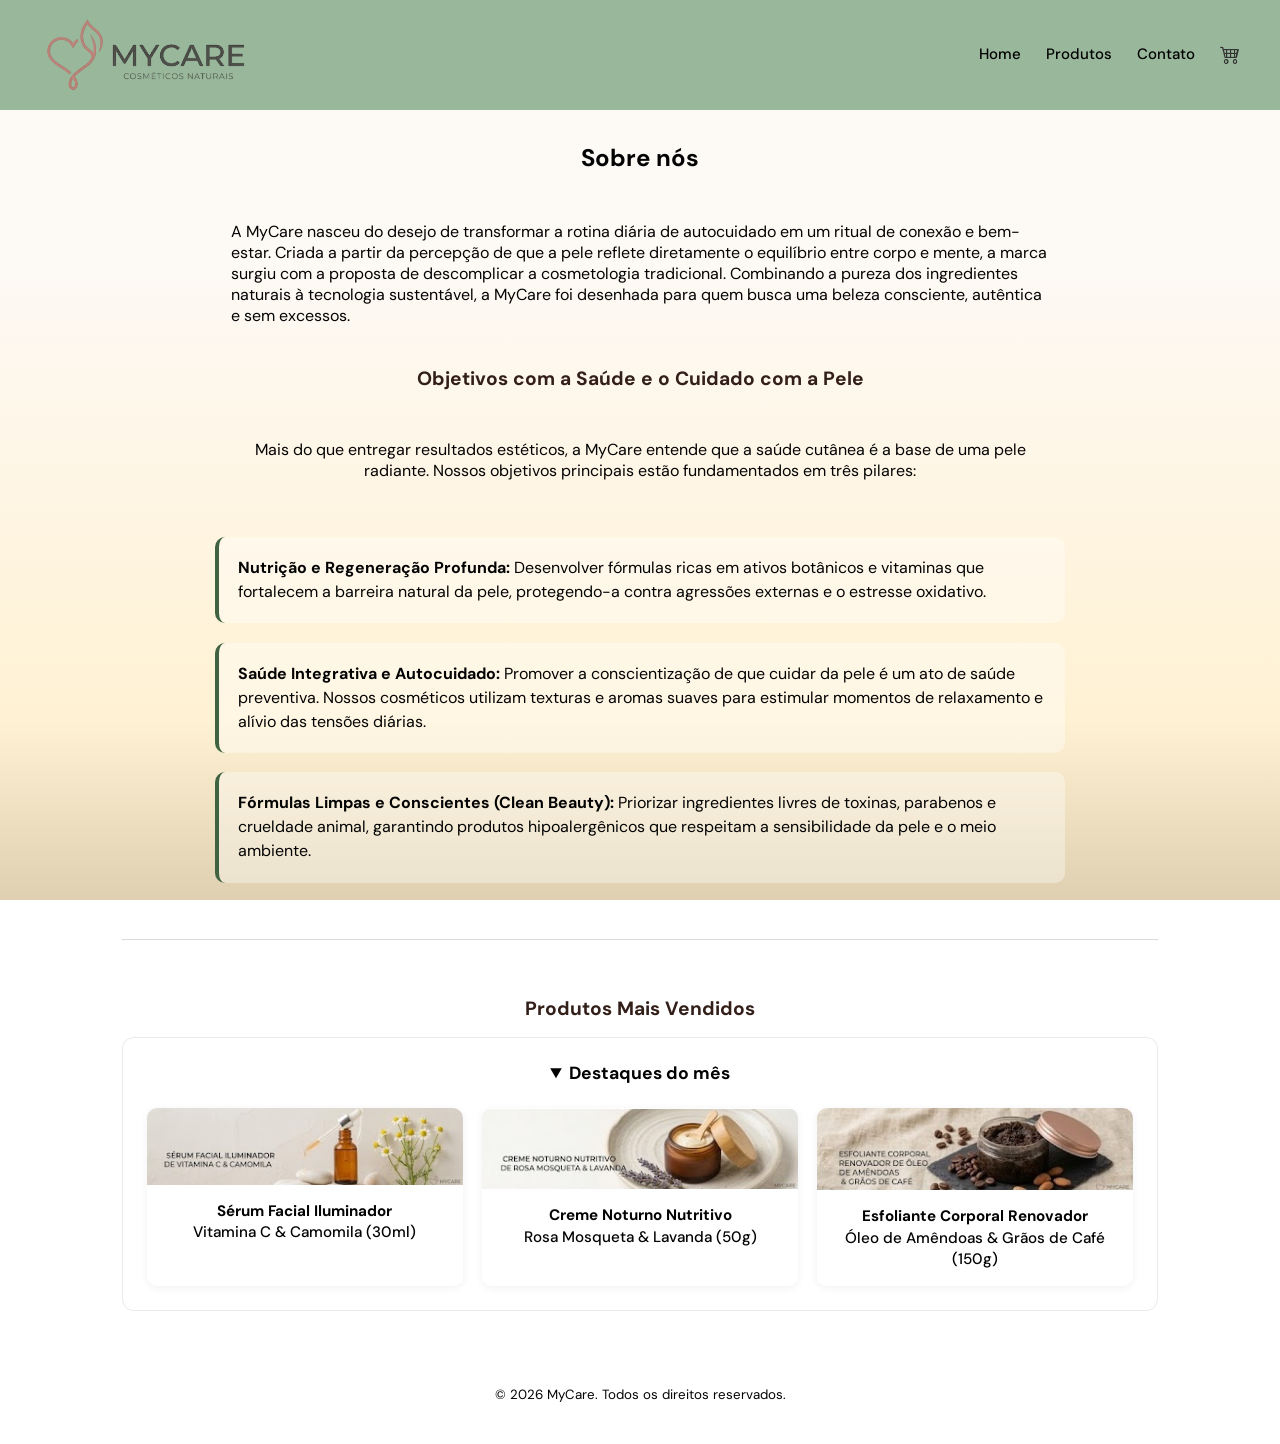
==== index.html @ 38de63ad "docs: update project documentation in README" ====
<!DOCTYPE html>
<html lang="pt-br">

<head>
    <meta charset="UTF-8">
    <meta name="viewport" content="width=device-width, initial-scale=1.0">
    <title>MyCare - Website</title>
    
    <link rel="stylesheet" href="css/style.css">
    <link rel="stylesheet" href="https://cdn.jsdelivr.net/npm/bootstrap-icons@1.11.3/font/bootstrap-icons.min.css">
</head>

<body>
    
    <header class="cabecalho">
        <div class="logo">
            <img src="imagens/banners/logo.png" alt="Logo MyCare">
        </div>

        <nav class="menu-navegacao">
            <a href="index.html">Home</a>
            <a href="produtos.html">Produtos</a>
            <a href="contato.html">Contato</a>

              <button class="btn border-0 bg-transparent p-0">
                    <i class="bi bi-cart4 meu-carrinho-icon"></i>
            </button>
        </nav>
    </header>
    
    <main>
        <!-- Seção Sobre Nós -->
        <section class="secao-info">
            <h1>Sobre nós</h1>
            <p>A MyCare nasceu do desejo de transformar a rotina diária de autocuidado em um ritual de conexão e bem-estar. Criada a partir da percepção de que a pele reflete diretamente o equilíbrio entre corpo e mente, a marca surgiu com a proposta de descomplicar a cosmetologia tradicional. Combinando a pureza dos ingredientes naturais à tecnologia sustentável, a MyCare foi desenhada para quem busca uma beleza consciente, autêntica e sem excessos.</p>
        </section>

        <!-- Seção Objetivos -->
        <section class="secao-info">
            <h2>Objetivos com a Saúde e o Cuidado com a Pele</h2>
            <p class="subtitulo">Mais do que entregar resultados estéticos, a MyCare entende que a saúde cutânea é a base de uma pele radiante. Nossos objetivos principais estão fundamentados em três pilares:</p>

            <ul class="lista-pilares">
                <li>
                    <strong>Nutrição e Regeneração Profunda:</strong> Desenvolver fórmulas ricas em ativos botânicos e vitaminas que fortalecem a barreira natural da pele, protegendo-a contra agressões externas e o estresse oxidativo.
                </li>
                <li>
                    <strong>Saúde Integrativa e Autocuidado:</strong> Promover a conscientização de que cuidar da pele é um ato de saúde preventiva. Nossos cosméticos utilizam texturas e aromas suaves para estimular momentos de relaxamento e alívio das tensões diárias.
                </li>
                <li>
                    <strong>Fórmulas Limpas e Conscientes (Clean Beauty):</strong> Priorizar ingredientes livres de toxinas, parabenos e crueldade animal, garantindo produtos hipoalergênicos que respeitam a sensibilidade da pele e o meio ambiente.
                </li>
            </ul>
        </section>

        <hr class="divisor">
        
 <!-- Seção Destaques / Mais Vendidos -->
        <section class="destaques">
            <h2>Produtos Mais Vendidos</h2>
            
            <details class="item-faq" open>
                <summary>Destaques do mês</summary>

                <div class="lista-banners-destaque">
                    <!-- Produto 1 -->
                    <a href="produtos/produto1.html" class="banner-card">
                        <img src="imagens/banners/destaque1.png" alt="Sérum Facial Iluminador" class="img-banner-destaque">
                        <p class="legenda-banner"><strong>Sérum Facial Iluminador</strong><br>Vitamina C & Camomila (30ml)</p>
                    </a>

                    <!-- Produto 2 -->
                    <a href="produtos/produto2.html" class="banner-card">
                        <img src="imagens/banners/destaque2.png" alt="Creme Noturno Nutritivo" class="img-banner-destaque">
                        <p class="legenda-banner"><strong>Creme Noturno Nutritivo</strong><br>Rosa Mosqueta & Lavanda (50g)</p>
                    </a>

                    <!-- Produto 3 -->
                    <a href="produtos/produto3.html" class="banner-card">
                        <img src="imagens/banners/destaque3.png" alt="Esfoliante Corporal Renovador" class="img-banner-destaque">
                        <p class="legenda-banner"><strong>Esfoliante Corporal Renovador</strong><br>Óleo de Amêndoas & Grãos de Café (150g)</p>
                    </a>
                </div>
            </details>
        </section>
      
    </main>

    <footer>
        <p><small>© 2026 MyCare. Todos os direitos reservados.</small></p>
    </footer>

</body>

</html>
---- css/style.css ----
@import url('https://fonts.googleapis.com/css2?family=DM+Sans:ital,opsz,wght@0,9..40,100..1000;1,9..40,100..1000&display=swap');

/* ==========================================================================
   1. VARIÁVEIS E CONFIGURAÇÕES GLOBAIS
   ========================================================================== */
:root {
    /* Paleta Principal e Tema */
    --header-color: #99B89B;
    --background-color: #B8AE98;
    --tertiary-color: #B898A4;
    --neutral-color: #98A1B8;
    --text-color: #3F6341;
    --link-color: #9AA9B8;
    
    /* Cores de Texto e Títulos */
    --color-text-main: #030303;
    --color-text-dark: #000000;
    --color-title: #331F19;
    --color-placeholder: #798252;
    --color-btn-text: #ffffff;
    
    /* Gradiente do Fundo */
    --bg-gradient-top: #fdf9f4;
    --bg-gradient-middle: #fff1d3;
    --bg-gradient-bottom: #3b2903;
    
    /* Cores de Bordas, Divisores e Efeitos */
    --color-border-input: #CCD595;
    --color-border-light: rgba(0, 0, 0, 0.08);
    --color-border-divider: rgba(0, 0, 0, 0.15);
    
    /* Cores Transparentes para Cartões e Campos */
    --bg-input: rgba(255, 255, 255, 0.4);
    --bg-pilares: rgba(255, 255, 255, 0.35);
    --bg-faq: rgba(255, 255, 255, 0.25);
    --bg-card: rgba(255, 255, 255, 0.5);
    --bg-card-hover: rgba(255, 255, 255, 0.85);
    
    /* Sombras */
    --shadow-card: 0 2px 8px rgba(0, 0, 0, 0.06);
}

/* ==========================================================================
   2. RESET E ESTRUTURA BASE
   ========================================================================== */
* {
    margin: 0;
    padding: 0;
    box-sizing: border-box;
}

html, body {
    min-height: 100vh;
}

body {
    display: flex;
    flex-direction: column;
    background: linear-gradient(180deg, var(--bg-gradient-top) 30%, var(--bg-gradient-middle) 80%, var(--bg-gradient-bottom) 200%);
    background-attachment: fixed;
    font-family: "DM Sans", sans-serif;
    font-weight: 400;
    text-align: center;
    color: var(--color-text-main);
}

/* ==========================================================================
   3. CABEÇALHO E NAVEGAÇÃO
   ========================================================================== */
header, .cabecalho {
    display: flex;
    align-items: center;
    justify-content: space-between;
    padding: 15px 40px;
    background-color: var(--header-color);
}

.logo img {
    margin: 0;
    height: 80px;
    width: auto;
    display: block;
}

.menu-navegacao {
    display: flex;
    gap: 25px;
}

.menu-navegacao a, a {
    color: var(--color-text-dark);
    text-decoration: none;
    font-weight: 500;
    font-size: 15px;
    transition: opacity 0.2s ease;
}

.menu-navegacao a:hover, a:hover {
    opacity: 0.5;
}

.nav-link .bi-cart4 {
    font-size: 1.2rem; 
    color: #333; 
    cursor: pointer; 
}

header button {
    background: transparent; 
    border: none;             
    padding: 0;              
    cursor: pointer;         
}
.meu-carrinho-icon {
    font-size: 20px; 
    color: #333;      
}

/* ==========================================================================
   4. LAYOUT PRINCIPAL E ELEMENTOS DE TEXTO
   ========================================================================== */
main {
    flex: 1; 
    padding: 2rem;
    display: flex;
    flex-direction: column;
    gap: 1.5rem;
    max-width: 1100px;
    margin: 0 auto;
    width: 100%;
}

section {
    display: flex;
    flex-direction: column;
    gap: 1rem;
    align-items: center;
}

h2 {
    color: var(--color-title);
    font-size: 1.2rem;
}

p {
    padding: 1rem;
    color: var(--color-text-main);
    font-size: 1rem;
}

/* ==========================================================================
   5. FORMULÁRIOS E CONTATO
   ========================================================================== */
.secao-contato {
    width: 100%;
}

.form-contato {
    display: flex;
    flex-direction: column;
    gap: 1.25rem;
    width: 100%;
    max-width: 500px;
    margin: 1.5rem auto 0 auto;
    text-align: left;
}

.campo-form {
    display: flex;
    flex-direction: column;
    gap: 0.4rem;
    width: 100%;
}

.campo-form label {
    font-weight: 500;
    color: var(--color-title);
    font-size: 0.95rem;
}

input[type="text"], 
input[type="email"], 
input[type="tel"], 
textarea {
    text-align: left;
    width: 100%;
    max-width: 100%;
    padding: 0.75rem 1rem;
    border: 2px solid var(--color-border-input);
    border-radius: 10px;
    background-color: var(--bg-input);
    outline-color: var(--color-title);
    font-family: inherit;
    font-size: 14px;
    color: var(--color-text-main);
    resize: vertical;
}

input::placeholder, 
textarea::placeholder {
    color: var(--color-placeholder);
    text-align: left;
}

.btn-enviar {
    background-color: var(--text-color);
    color: var(--color-btn-text);
    border: none;
    padding: 0.85rem 1.75rem;
    border-radius: 10px;
    font-size: 1rem;
    font-weight: 600;
    cursor: pointer;
    transition: opacity 0.2s ease, transform 0.1s ease;
    align-self: center;
    margin-top: 0.5rem;
}

.btn-enviar:hover {
    opacity: 0.9;
    transform: translateY(-2px);
}

/* ==========================================================================
   6. GRID DE PRODUTOS GERAL
   ========================================================================== */
.produtos-grid {
    display: grid;
    grid-template-columns: repeat(3, 1fr);
    gap: 25px;
    margin-top: 1rem;
    padding: 20px;
    align-items: stretch;
}

.produto-item {
    background-color: #ffffff;
    border-radius: 8px;
    box-shadow: 0 2px 8px rgba(0, 0, 0, 0.08);
    padding: 16px;
    display: flex;
    flex-direction: column;
    height: 100%;
    transition: transform 0.2s ease, box-shadow 0.2s ease;
}

.produto-item:hover {
    box-shadow: 0 4px 16px rgba(0, 0, 0, 0.15);
}

.produto-link {
    text-decoration: none;
    display: flex;
    flex-direction: column;
    flex-grow: 1; 
}

.produto-item img {
    width: 100%;
    max-width: 250px;
    height: auto;
    display: block;
    margin: 0 auto 12px auto;
    object-fit: cover;
    border-radius: 8px;
    opacity: 1 !important; 
    filter: none !important;
}

.produto-titulo {
    font-size: 14px;
    font-weight: normal;
    color: #333333;
    line-height: 1.3;
    margin: 0;
    transition: color 0.2s ease;
}

.produto-link:hover .produto-titulo {
    color: #3483fa;
}

.preco {
    font-size: 20px;
    font-weight: bold;
    color: #2b2b2b;
    margin-top: auto; 
    padding-top: 12px;
}

/*
==========================================================================
7. PÁGINA DE DETALHES DO PRODUTO (produto1.html)
========================================================================== */

.produto-detalhe-container {
    max-width: 1100px;
    margin: 40px auto;
    padding: 0 20px;
}

.produto-detalhe-card {
    background-color: #ffffff;
    border-radius: 12px;
    box-shadow: 0 4px 16px rgba(0, 0, 0, 0.08);
    display: flex;
    gap: 40px;
    padding: 30px;
    align-items: center;
}

.produto-detalhe-imagem {
    flex: 1;
    display: flex;
    justify-content: center;
    align-items: center;
    background-color: #fafafa;
    border-radius: 8px;
    padding: 20px;
}

.produto-detalhe-imagem img {
    width: 100%;
    max-width: 450px; /* Imagem bem maior que a da grade */
    height: auto;
    object-fit: contain;
    border-radius: 8px;
}

/* Área das Informações (Título, Preço e Textos) */
.produto-detalhe-info {
    flex: 1;
    display: flex;
    flex-direction: column;
    gap: 16px;
}

.produto-detalhe-info h1 {
    font-size: 26px;
    color: #2b2b2b;
    margin: 0;
    line-height: 1.3;
}

.preco-detalhe {
    font-size: 32px;
    font-weight: bold;
    color: #2b2b2b;
    margin: 0;
}

.descricao-secao h3, 
.beneficios-secao h3 {
    font-size: 16px;
    color: #555555;
    margin-bottom: 6px;
}

.descricao-secao p {
    font-size: 15px;
    color: #666666;
    line-height: 1.5;
    margin: 0;
}

.beneficios-secao ul {
    margin: 0;
    padding-left: 20px;
    color: #666666;
    font-size: 15px;
    line-height: 1.5;
}

/* Botão de Compra Estilizado */
.btn-comprar {
    background-color: #3483fa; /* Azul padrão e-commerce */
    color: #ffffff;
    border: none;
    border-radius: 6px;
    padding: 14px 24px;
    font-size: 16px;
    font-weight: 600;
    cursor: pointer;
    margin-top: 10px;
    transition: background-color 0.2s ease;
}

.btn-comprar:hover {
    background-color: #2968c8;
}

/* Responsividade para telas menores (celulares) */
@media (max-width: 768px) {
    .produto-detalhe-card {
        flex-direction: column;
        padding: 20px;
    }
    
    .produto-detalhe-imagem img {
        max-width: 100%;
    }
}

/* ==========================================================================
   7. RODAPÉ
   ========================================================================== */
footer {
    text-align: center;
    padding: 1.5rem;
    color: var(--text-color);
    font-size: 14px;
}

/* ==========================================================================
   8. SEÇÃO INSTITUCIONAL / SOBRE NÓS
   ========================================================================== */
.secao-info {
    text-align: left;
    max-width: 850px;
    margin: 0 auto;
    width: 100%;
}

.secao-info h1, 
.secao-info h2 {
    text-align: center;
    margin-bottom: 1rem;
}

.subtitulo {
    text-align: center;
    margin-bottom: 1.5rem;
}

.lista-pilares {
    list-style: none; 
    display: flex;
    flex-direction: column;
    gap: 1.2rem;
    padding: 0;
}

.lista-pilares li {
    background-color: var(--bg-pilares);
    padding: 1.2rem;
    border-radius: 10px;
    border-left: 4px solid var(--text-color);
    line-height: 1.5;
}

.divisor {
    border: 0;
    height: 1px;
    background-color: var(--color-border-divider);
    margin: 2rem 0;
}

/* ==========================================================================
   9. DESTAQUES E BANNERS
   ========================================================================== */
.destaques {
    width: 100%;
    max-width: 1100px;
    margin: 0 auto;
}

.item-faq {
    background-color: var(--bg-faq);
    border-radius: 12px;
    padding: 1.5rem;
    border: 1px solid var(--color-border-light);
    width: 100%;
}

.item-faq summary {
    font-weight: bold;
    font-size: 1.1rem;
    cursor: pointer;
    margin-bottom: 1.5rem;
    text-align: center;
}

.lista-banners-destaque {
    display: grid;
    grid-template-columns: repeat(3, 1fr);
    gap: 1.2rem;
    width: 100%;
}

.banner-card {
    display: flex;
    flex-direction: column;
    background-color: var(--bg-card);
    border-radius: 10px;
    overflow: hidden;
    text-decoration: none;
    color: inherit;
    box-shadow: var(--shadow-card);
    transition: transform 0.2s ease, background-color 0.2s ease;
}

.banner-card:hover {
    transform: translateY(-5px);
    background-color: var(--bg-card-hover);
}

.img-banner-destaque {
    width: 100%;
    height: auto;
    display: block;
    object-fit: cover;
}

.legenda-banner {
    padding: 1rem 0.8rem;
    text-align: center;
    font-size: 0.95rem;
    line-height: 1.4;
}

/* ==========================================================================
   10. RESPONSIVIDADE
   ========================================================================== */
@media (max-width: 768px) {
    .lista-banners-destaque {
        grid-template-columns: 1fr; 
    }
}


/*
================================================================================
  GUIA E DOCUMENTAÇÃO DO CÓDIGO CSS (MYCARE)
================================================================================

1. VARIÁVEIS E CONFIGURAÇÕES GLOBAIS (:root)
--------------------------------------------------------------------------------
O bloco :root é o elemento pai de todo o documento HTML. Definir variáveis aqui 
permite reutilizar cores e valores em todo o arquivo de forma centralizada.

- --header-color (#99B89B): Verde claro para o fundo do cabeçalho.
- --background-color (#B8AE98): Cor bege/castanho de reserva para o fundo.
- --tertiary-color (#B898A4): Tom rosa/púrpura de destaque.
- --neutral-color (#98A1B8): Tom azul/cinza neutro.
- --text-color (#3F6341): Verde escuro da marca (usado no botão e destaques).
- --link-color (#9AA9B8): Cor para hiperlinks.
- --color-text-main (#030303): Preto suave para o texto principal (fácil leitura).
- --color-text-dark (#000000): Preto puro para navegação e elementos de contraste.
- --color-title (#331F19): Castanho escuro para títulos e rótulos do formulário.
- --color-placeholder (#798252): Verde/oliva para o texto de dica dentro das caixas.
- --color-btn-text (#ffffff): Branco puro para o texto do botão de envio.
- --bg-gradient-top (#fdf9f4): Tom bege claro para o topo do gradiente.
- --bg-gradient-middle (#fff1d3): Tom creme para o meio do gradiente.
- --bg-gradient-bottom (#3b2903): Castanho escuro para o fim do gradiente.
- --color-border-input (#CCD595): Verde claro para as bordas dos inputs.
- --color-border-light (rgba(0, 0, 0, 0.08)): Borda preta com 8% de opacidade.
- --color-border-divider (rgba(0, 0, 0, 0.15)): Linha divisória com 15% de opacidade.
- --bg-input (rgba(255, 255, 255, 0.4)): Fundo branco a 40% de opacidade para inputs.
- --bg-pilares (rgba(255, 255, 255, 0.35)): Fundo branco a 35% de opacidade.
- --bg-faq (rgba(255, 255, 255, 0.25)): Fundo branco a 25% de opacidade.
- --bg-card (rgba(255, 255, 255, 0.5)): Fundo branco a 50% de opacidade para cartões.
- --bg-card-hover (rgba(255, 255, 255, 0.85)): Fundo branco a 85% de opacidade no hover.
- --shadow-card: Sombra suave aplicada aos cartões.


2. RESET E ESTRUTURA BASE (*, html, body)
--------------------------------------------------------------------------------
Limpa as margens/espaçamentos padrão que cada navegador aplica por padrão.

- * { margin: 0; padding: 0; box-sizing: border-box; }:
  Garante que a largura/altura dos elementos inclua bordas e paddings, evitando
  que caixas quebrem o layout ou "estourem" a tela.
- html, body { min-height: 100vh; }:
  Garante que o site ocupe pelo menos 100% da altura da tela visual (Viewport).
- body:
  Configura Flexbox em coluna (cabeçalho -> conteúdo -> rodapé), fundo gradiente
  fixo ao rolar a página, fonte padrão "DM Sans" e alinhamento central genérico.


3. CABEÇALHO E NAVEGAÇÃO (header, .cabecalho, .logo, .menu-navegacao)
--------------------------------------------------------------------------------
- header, .cabecalho: Usa Flexbox para colocar logo à esquerda e menu à direita,
  com alinhamento vertical ao centro e fundo verde claro.
- .logo img: Força a altura da logo para 80px e calcula a largura automaticamente,
  evitando distorção visual.
- .menu-navegacao: Alinha os links na horizontal com 25px de espaçamento entre eles.
- .menu-navegacao a: Links em preto, sem sublinhado, com transição de opacidade
  para o efeito hover (ficam 50% transparentes ao passar o mouse).


4. LAYOUT PRINCIPAL E TEXTOS (main, section, h2, p)
--------------------------------------------------------------------------------
- main: Ocupa todo o espaço vertical livre entre cabeçalho e rodapé (flex: 1).
  Organiza seções em coluna, limita a largura máxima em 1100px e centraliza a página.
- section: Empilha conteúdos internamente na vertical com espaçamento uniforme.
- h2 / p: Estilização tipográfica e espaçamentos padrão de títulos e parágrafos.


5. FORMULÁRIOS E CONTATO (.secao-contato, .form-contato, .campo-form, input, textarea, .btn-enviar)
--------------------------------------------------------------------------------
- .form-contato:
  Container principal do formulário. Flexbox em coluna, limitado a 500px de
  largura máxima e centralizado na tela. Aplica "text-align: left" para anular
  a centralização herdada do body e alinhar os rótulos à esquerda.
- .campo-form:
  Junta cada <label> ao seu <input>. O Flexbox em coluna garante que o rótulo
  fique logo ACIMA da caixa de digitação.
- input[type="..."], textarea:
  Caixas com largura de 100% do container, bordas arredondadas (10px), fundo
  translúcido e "text-align: left" para que o texto e placeholders fiquem
  alinhados à esquerda sem cortar palavras.
  A textarea possui "resize: vertical" para permitir ajustar a altura sem quebrar
  a largura do formulário.
- .btn-enviar:
  Botão customizado com a cor verde escuro da marca (--text-color) e texto branco.
  Possui "align-self: center" para centralizar apenas o botão no formulário.
  No hover, eleva-se 2px (translateY(-2px)) para criar um efeito 3D de clique.


6. GRID DE PRODUTOS GERAL (.produtos-grid, .produto-item img)
--------------------------------------------------------------------------------
- .produtos-grid: Usa CSS Grid com 3 colunas de tamanhos iguais (repeat(3, 1fr))
  e espaçamento de 20px entre itens.
- .produto-item img: Imagens adaptáveis com largura máxima de 250px, cantos
  arredondados (8px) e recorte proporcional (object-fit: cover).


7. RODAPÉ (footer)
--------------------------------------------------------------------------------
- footer: Texto do rodapé centralizado, com espaçamento confortável e cor verde
  escuro da marca.


8. SEÇÃO INSTITUCIONAL / SOBRE NÓS (.secao-info, .lista-pilares, .divisor)
--------------------------------------------------------------------------------
- .secao-info: Bloco de texto informativo alinhado à esquerda para leitura fluida,
  limitado a 850px de largura.
- .lista-pilares li: Lista de pilares sem marcadores padrão (pontos), estruturada
  em cartões translúcidos com uma borda verde na lateral esquerda.
- .divisor: Linha horizontal customizada (1px) substituindo a borda padrão do <hr>.


9. DESTAQUES E BANNERS (.destaques, .item-faq, .lista-banners-destaque, .banner-card)
--------------------------------------------------------------------------------
- .item-faq: Bloco de perguntas frequentes com borda suave e cantos arredondados (12px).
- .lista-banners-destaque: Grelha CSS Grid com 3 colunas para banners visuais.
- .banner-card: Cartões interativos que sobem 5px (translateY(-5px)) e ficam mais
  claros ao passar o mouse.


10. RESPONSIVIDADE (@media)
--------------------------------------------------------------------------------
- @media (max-width: 768px):
  Para telas menores (smartphones/tablets), altera a grelha de 3 colunas de banners
  para 1 coluna única na vertical, adaptando o layout perfeitamente para dispositivos móveis.
================================================================================
*/

/*                <button class="btn btn-brand-primary btn-sm w-100">Comprar</button>*/
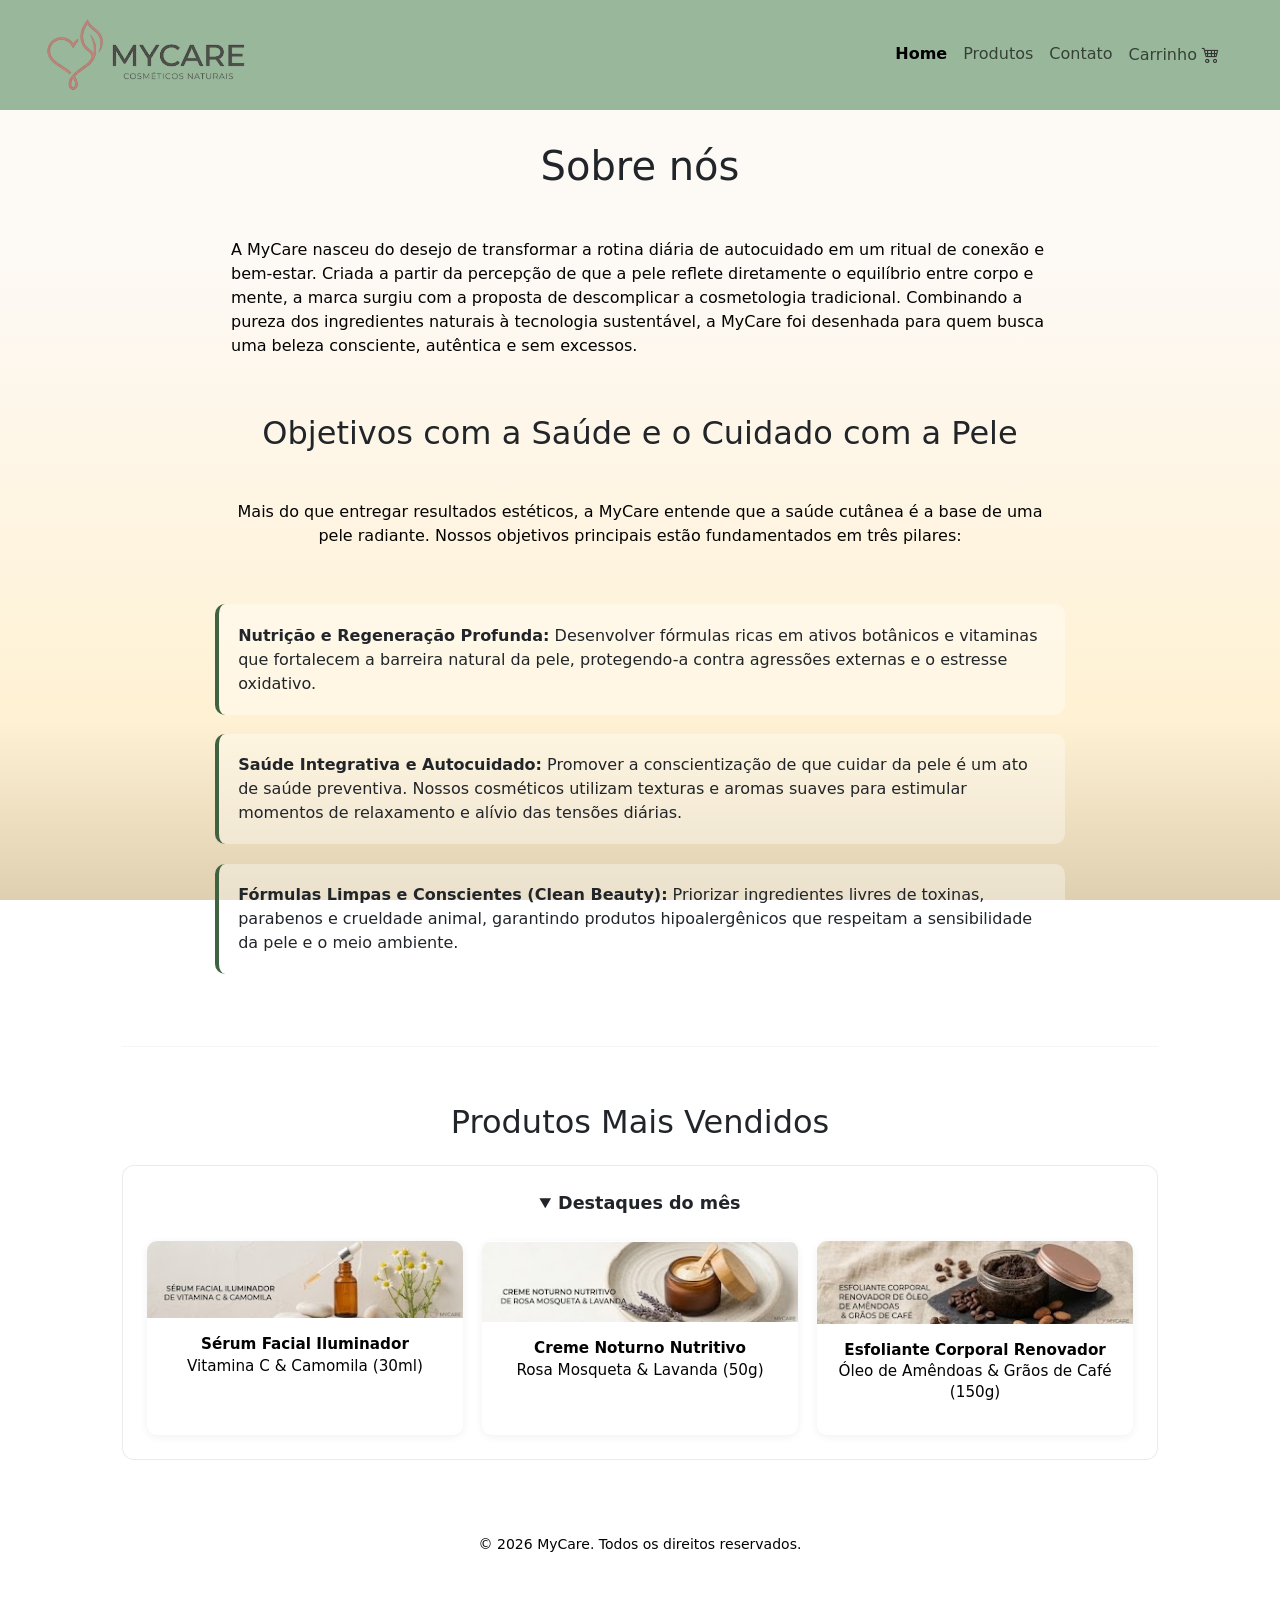
==== commit 79baaef4: "Ajusta menu de navegação, adiciona script e adiciona página de carrinho" ====
--- a/index.html
+++ b/index.html
@@ -7,7 +7,10 @@
     <title>MyCare - Website</title>
     
     <link rel="stylesheet" href="css/style.css">
-    <link rel="stylesheet" href="https://cdn.jsdelivr.net/npm/bootstrap-icons@1.11.3/font/bootstrap-icons.min.css">
+    <link rel="stylesheet" href="https://cdn.jsdelivr.net/npm/bootstrap-icons@1.13.1/font/bootstrap-icons.min.css">
+    <link href="https://cdn.jsdelivr.net/npm/bootstrap@5.3.8/dist/css/bootstrap.min.css" rel="stylesheet"
+       integrity="sha384-sRIl4kxILFvY47J16cr9ZwB07vP4J8+LH7qKQnuqkuIAvNWLzeN8tE5YBujZqJLB" crossorigin="anonymous">
+
 </head>
 
 <body>
@@ -17,14 +20,26 @@
             <img src="imagens/banners/logo.png" alt="Logo MyCare">
         </div>
 
-        <nav class="menu-navegacao">
-            <a href="index.html">Home</a>
-            <a href="produtos.html">Produtos</a>
-            <a href="contato.html">Contato</a>
+        <nav class="navbar navbar-expand-lg custom-navbar" data-bs-theme="light" aria-label="Navegação principal">
+            <div class="container-fluid">
 
-              <button class="btn border-0 bg-transparent p-0">
-                    <i class="bi bi-cart4 meu-carrinho-icon"></i>
+            <button class="navbar-toggler" type="button" data-bs-toggle="collapse" data-bs-target="#menu"
+                aria-controls="menu" aria-expanded="false" aria-label="Alternar navegação">
+                <span class="navbar-toggler-icon"></span>
             </button>
+
+            <div class="collapse navbar-collapse" id="menu">
+            <ul class="navbar-nav ms-auto">
+                <li class="nav-item"><a class="nav-link active" aria-current="page" href="index.html">Home</a></li>
+                <li class="nav-item"><a class="nav-link" href="produtos.html">Produtos</a></li>
+                <li class="nav-item"><a class="nav-link" href="contato.html">Contato</a></li>
+                <li class="nav-item">
+                    <a class="nav-link" href="carrinho.html">Carrinho <i class="bi bi-cart4 meu-carrinho-icon"></i></a>
+                </li>
+            </ul>
+            </div>
+
+            </div>
         </nav>
     </header>
     
@@ -90,6 +105,10 @@
         <p><small>© 2026 MyCare. Todos os direitos reservados.</small></p>
     </footer>
 
+
+        <script src="https://cdn.jsdelivr.net/npm/bootstrap@5.3.8/dist/js/bootstrap.bundle.min.js"
+        integrity="sha384-FKyoEForCGlyvwx9Hj09JcYn3nv7wiPVlz7YYwJrWVcXK/BmnVDxM+D2scQbITxI"
+        crossorigin="anonymous"></script>
 </body>
 
 </html>
--- a/css/style.css
+++ b/css/style.css
@@ -99,10 +99,20 @@
     opacity: 0.5;
 }
 
+.nav-link {
+    display: inline-flex;
+    align-items: center;
+    gap: 20px; 
+}
+
 .nav-link .bi-cart4 {
-    font-size: 1.2rem; 
-    color: #333; 
-    cursor: pointer; 
+    font-size: 1.1rem;
+    color: #333;
+    vertical-align: middle;
+}
+.nav-link.active {
+    font-weight: bold;
+    color: #2b2b2b;
 }
 
 header button {
@@ -112,7 +122,7 @@
     cursor: pointer;         
 }
 .meu-carrinho-icon {
-    font-size: 20px; 
+    font-size: 60px; 
     color: #333;      
 }
 
@@ -211,7 +221,7 @@
     font-size: 1rem;
     font-weight: 600;
     cursor: pointer;
-    transition: opacity 0.2s ease, transform 0.1s ease;
+    transition: opacity 0.2s ease, transform 0.2s ease;
     align-self: center;
     margin-top: 0.5rem;
 }
@@ -290,7 +300,7 @@
 
 /*
 ==========================================================================
-7. PÁGINA DE DETALHES DO PRODUTO (produto1.html)
+7. PÁGINA DE DETALHES DO PRODUTO 
 ========================================================================== */
 
 .produto-detalhe-container {
@@ -321,7 +331,7 @@
 
 .produto-detalhe-imagem img {
     width: 100%;
-    max-width: 450px; /* Imagem bem maior que a da grade */
+    max-width: 450px;
     height: auto;
     object-fit: contain;
     border-radius: 8px;
@@ -371,9 +381,8 @@
     line-height: 1.5;
 }
 
-/* Botão de Compra Estilizado */
 .btn-comprar {
-    background-color: #3483fa; /* Azul padrão e-commerce */
+    background-color: #3483fa;
     color: #ffffff;
     border: none;
     border-radius: 6px;
@@ -389,7 +398,6 @@
     background-color: #2968c8;
 }
 
-/* Responsividade para telas menores (celulares) */
 @media (max-width: 768px) {
     .produto-detalhe-card {
         flex-direction: column;
@@ -487,7 +495,7 @@
     width: 100%;
 }
 
-.banner-card {
+.banner-card, .produto-item {
     display: flex;
     flex-direction: column;
     background-color: var(--bg-card);
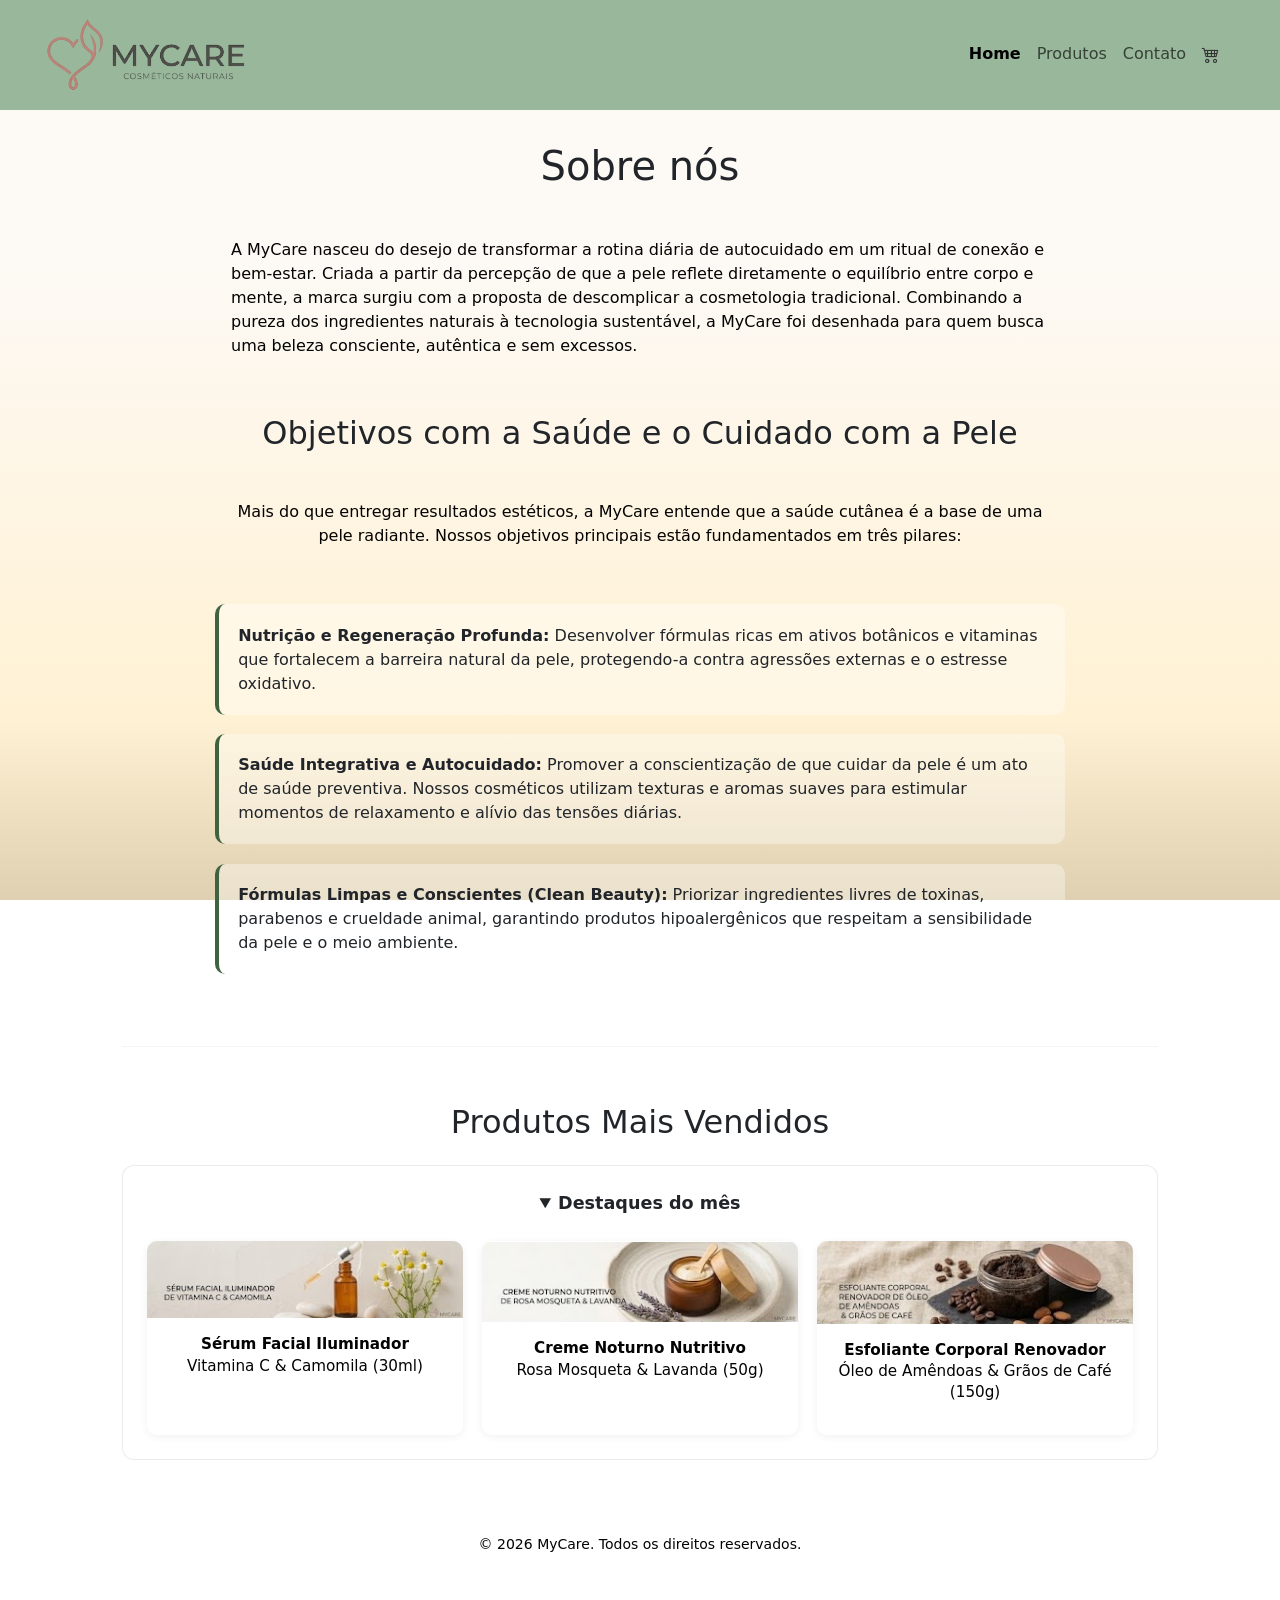
==== commit e689bb91: "adiciona: interatividade do carrinho na interna dos produtos" ====
--- a/index.html
+++ b/index.html
@@ -34,7 +34,7 @@
                 <li class="nav-item"><a class="nav-link" href="produtos.html">Produtos</a></li>
                 <li class="nav-item"><a class="nav-link" href="contato.html">Contato</a></li>
                 <li class="nav-item">
-                    <a class="nav-link" href="carrinho.html">Carrinho <i class="bi bi-cart4 meu-carrinho-icon"></i></a>
+                    <a class="nav-link" href="carrinho.html"><i class="bi bi-cart4 meu-carrinho-icon"></i></a>
                 </li>
             </ul>
             </div>
--- a/css/style.css
+++ b/css/style.css
@@ -381,7 +381,7 @@
     line-height: 1.5;
 }
 
-.btn-comprar {
+.btn-comprar, .btn-addCar {
     background-color: #3483fa;
     color: #ffffff;
     border: none;
@@ -393,9 +393,25 @@
     margin-top: 10px;
     transition: background-color 0.2s ease;
 }
+.btn-addCarAll {
+    background-color:transparent;
+    color: #000000;
+    border: none;
+    border-radius: 6px;
+    padding: 14px 24px;
+    font-size: 16px;
+    font-weight: 600;
+    cursor: pointer;
+    margin-top: 10px;
+    transition: background-color 0.2s ease;
+}
 
 .btn-comprar:hover {
     background-color: #2968c8;
+}
+.btn-addCarAll:hover {
+    background-color: transparent;
+    color: #2968c8;
 }
 
 @media (max-width: 768px) {
